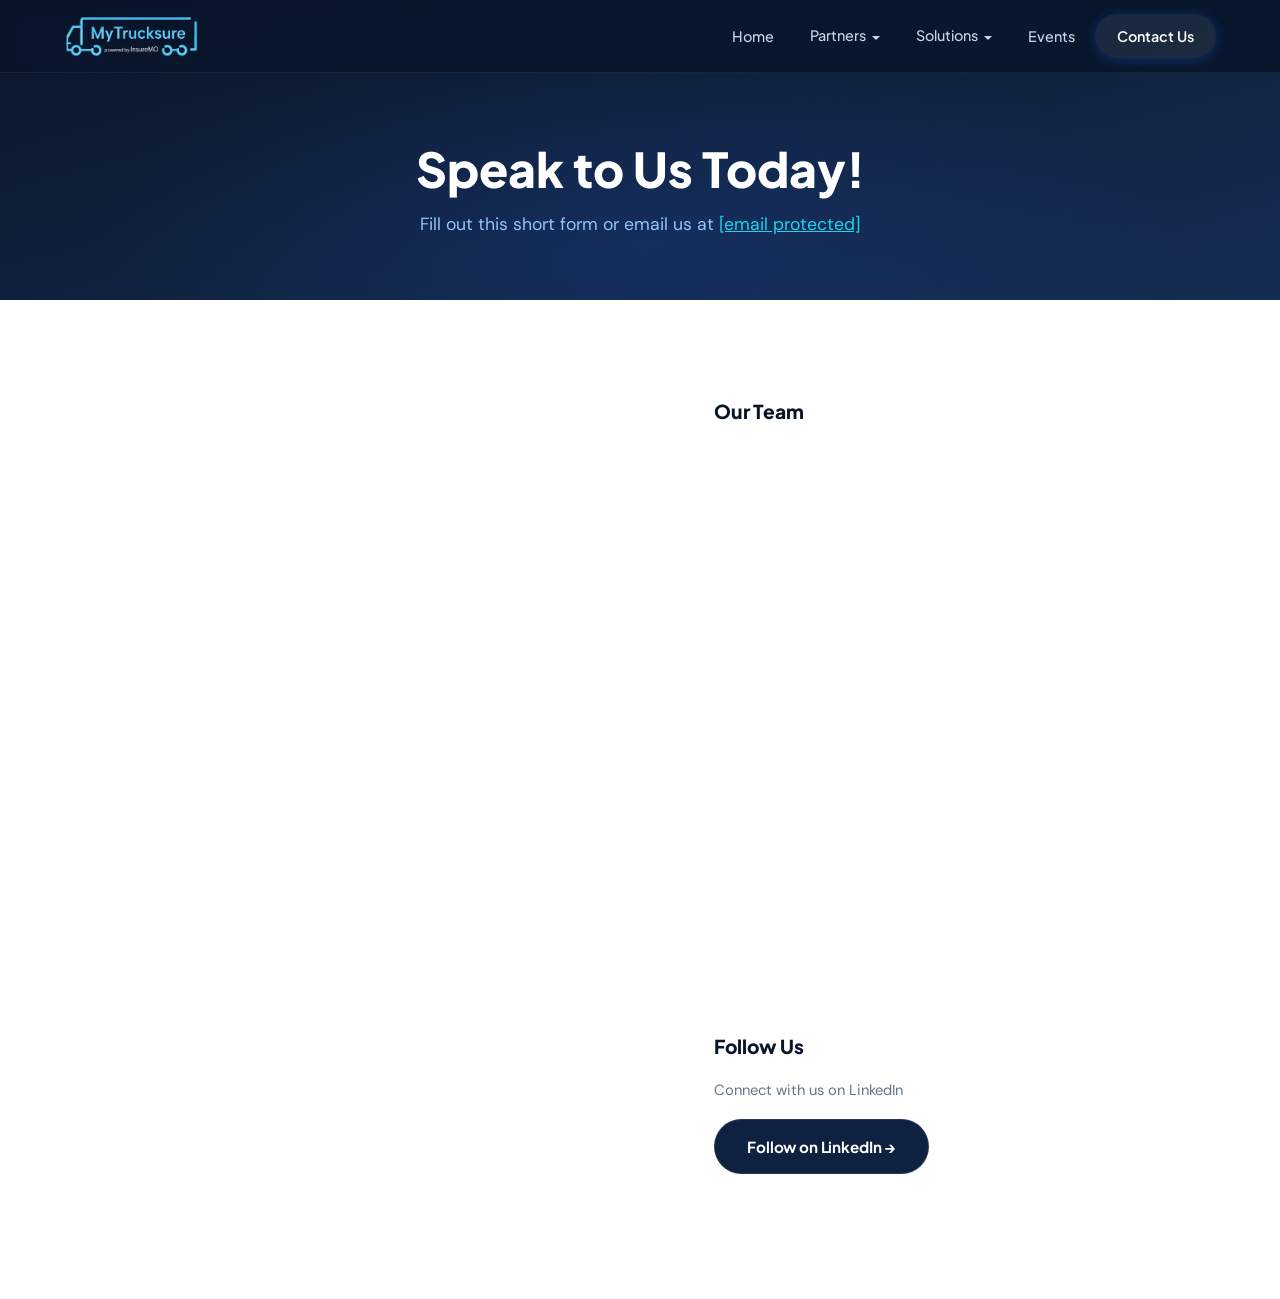
==== pages/contact.html @ fc4cf5d3 "Update contact.html" ====
<!DOCTYPE html>
<html lang="en">
<head>
<meta charset="UTF-8">
<meta name="viewport" content="width=device-width, initial-scale=1.0">
<title>Contact Us - MyTrucksure</title>
<meta name="description" content="Contact MyTrucksure for a demo or introduction discussion about our trucking insurance SaaS platform.">
<link rel="preconnect" href="https://fonts.googleapis.com">
<link rel="preconnect" href="https://fonts.gstatic.com" crossorigin>
<link href="https://fonts.googleapis.com/css2?family=Plus+Jakarta+Sans:wght@400;500;600;700;800&family=DM+Sans:wght@400;500;600&display=swap" rel="stylesheet">
<link rel="stylesheet" href="../css/styles.css">
</head>
<body>

<!-- ═══════════════ NAVBAR ═══════════════ -->
<nav class="navbar" id="navbar">
  <div class="nav-inner">
    <a class="nav-logo" href="../index.html">
      <img src="../images/MyTrucksure_logo.png" alt="MyTrucksure Logo">
    </a>
    <div class="nav-links" id="navLinks">
      <a class="nav-link" href="../index.html" data-page="home">Home</a>
      <div class="nav-dropdown">
        <a class="nav-link" href="partners.html" data-page="partners">Partners</a>
        <div class="dropdown-menu">
          <a class="dropdown-item" href="partners.html#partnerships">Partnerships</a>
          <a class="dropdown-item" href="partners.html#integrations">Integrations</a>
        </div>
      </div>
      <div class="nav-dropdown">
        <a class="nav-link" href="solutions.html" data-page="solutions">Solutions</a>
        <div class="dropdown-menu">
          <a class="dropdown-item" href="solutions.html#underwriting">Underwriting</a>
          <a class="dropdown-item" href="solutions.html#policyadmin">Policy Admin</a>
          <a class="dropdown-item" href="solutions.html#billing">Billing &amp; Payments</a>
        </div>
      </div>
      <a class="nav-link" href="events.html" data-page="events">Events</a>
      <a class="nav-link nav-cta active" href="contact.html" data-page="contact">Contact Us</a>
    </div>
    <button class="hamburger" id="hamburger" onclick="toggleMenu()" aria-label="Menu">
      <span></span><span></span><span></span>
    </button>
  </div>
</nav>

<!-- ═══════════════ CONTACT PAGE ═══════════════ -->
<section class="contact-hero">
  <div class="container">
    <h1>Speak to Us Today!</h1>
    <p>Fill out this short form or email us at <a href="/cdn-cgi/l/email-protection#0c616d7e786562226f7e697b4c6175787e796f677f797e69226f6361"><span class="__cf_email__" data-cfemail="a4c9c5d6d0cdca8ac7d6c1d3e4c9ddd0d6d1c7cfd7d1d6c18ac7cbc9">[email&#160;protected]</span></a></p>
  </div>
</section>

<section class="section-pad">
  <div class="container">
    <div class="contact-page-layout">
      <div class="contact-form-wrap reveal">
        <h2>Send Us a Message</h2>
        <p class="form-desc">A field marked with * indicates that the information is required.</p>
        <div class="form-group">
          <label class="form-label">Full Name *</label>
          <input type="text" class="form-input" placeholder="Your name">
        </div>
        <div class="form-group">
          <label class="form-label">Email *</label>
          <input type="email" class="form-input" placeholder="you@company.com">
        </div>
        <div class="form-group">
          <label class="form-label">Company</label>
          <input type="text" class="form-input" placeholder="Your company name">
        </div>
        <div class="form-group">
          <label class="form-label">Phone</label>
          <input type="tel" class="form-input" placeholder="+1 (555) 000-0000">
        </div>
        <div class="form-group">
          <label class="form-label">Message *</label>
          <textarea class="form-textarea" placeholder="Tell us about your needs..."></textarea>
        </div>
        <button class="form-submit" onclick="alert('Thank you! Your message has been received. We will get back to you shortly.')">Send Message →</button>
      </div>
      <div class="contact-sidebar">
        <h3>Our Team</h3>
        <div class="contact-person reveal">
          <h3>Martin Crew</h3>
          <span class="role">Vice President &amp; General Manager</span>
          <div class="contact-detail">📞 <a href="tel:+17735802168">+1 773 580 2168</a></div>
          <div class="contact-detail">✉️ <a href="/cdn-cgi/l/email-protection#89e4e8fbfde0e7a7eafbecfec9e4f0fdfbfceae2fafcfbeca7eae6e4"><span class="__cf_email__" data-cfemail="eb868a999f8285c588998e9cab86929f999e8880989e998ec5888486">[email&#160;protected]</span></a></div>
          <div class="contact-detail">🔗 <a href="https://www.linkedin.com/in/martin-crew-794110b/" target="_blank">LinkedIn</a></div>
        </div>
        <div class="contact-person reveal">
          <h3>Josh Linton</h3>
          <span class="role">Sales Director</span>
          <div class="contact-detail">📞 <a href="tel:+14127091909">+1 412 709 1909</a></div>
          <div class="contact-detail">✉️ <a href="/cdn-cgi/l/email-protection#1e74716d76307277706a71705e73676a6c6b7d756d6b6c7b307d7173"><span class="__cf_email__" data-cfemail="c8a2a7bba0e6a4a1a6bca7a688a5b1bcbabdaba3bbbdbaade6aba7a5">[email&#160;protected]</span></a></div>
          <div class="contact-detail">🔗 <a href="https://www.linkedin.com/in/jtlinton" target="_blank">LinkedIn</a></div>
        </div>
        <div style="margin-top: 32px;">
          <h3>Follow Us</h3>
          <p style="color: var(--slate-500); font-size: 0.92rem; margin: 8px 0 16px;">Connect with us on LinkedIn</p>
          <a class="btn btn-dark" href="https://www.linkedin.com/company/mytrucksure/?viewAsMember=true" target="_blank">Follow on LinkedIn →</a>
        </div>
      </div>
    </div>
  </div>
</section>

<!-- ═══════════════ FOOTER ════�
---- css/styles.css ----
/* ═══════════════ CSS VARIABLES ═══════════════ */
:root {
  --navy-900: #0a1628;
  --navy-800: #0f2140;
  --navy-700: #152d54;
  --navy-600: #1a3a6a;
  --blue-500: #2563eb;
  --blue-400: #3b82f6;
  --blue-300: #60a5fa;
  --blue-200: #93c5fd;
  --blue-100: #dbeafe;
  --blue-50: #eff6ff;
  --electric: #4f8fff;
  --cyan: #22d3ee;
  --slate-900: #0f172a;
  --slate-700: #334155;
  --slate-600: #475569;
  --slate-500: #64748b;
  --slate-400: #94a3b8;
  --slate-300: #cbd5e1;
  --slate-200: #e2e8f0;
  --slate-100: #f1f5f9;
  --slate-50: #f8fafc;
  --white: #ffffff;
  --font-display: 'Plus Jakarta Sans', sans-serif;
  --font-body: 'DM Sans', sans-serif;
  --shadow-sm: 0 1px 3px rgba(10,22,40,0.06);
  --shadow-md: 0 4px 20px rgba(10,22,40,0.08);
  --shadow-lg: 0 8px 40px rgba(10,22,40,0.12);
  --shadow-xl: 0 20px 60px rgba(10,22,40,0.16);
  --shadow-glow: 0 0 40px rgba(37,99,235,0.15);
  --radius-sm: 8px;
  --radius-md: 12px;
  --radius-lg: 20px;
  --radius-xl: 28px;
}

/* ═══════════════ RESET & BASE ═══════════════ */
*, *::before, *::after { margin: 0; padding: 0; box-sizing: border-box; }
html { scroll-behavior: smooth; }
body {
  font-family: var(--font-body);
  color: var(--slate-700);
  background: var(--white);
  line-height: 1.7;
  -webkit-font-smoothing: antialiased;
  overflow-x: hidden;
}
a { color: inherit; text-decoration: none; }
img { max-width: 100%; display: block; }
h1,h2,h3,h4,h5,h6 { font-family: var(--font-display); line-height: 1.2; }

/* ═══════════════ UTILITY ═══════════════ */
.container { max-width: 1200px; margin: 0 auto; padding: 0 24px; }
.section-pad { padding: 100px 0; }
.sr-only { position:absolute;width:1px;height:1px;overflow:hidden;clip:rect(0,0,0,0); }

/* ═══════════════ ANIMATIONS ═══════════════ */
@keyframes fadeUp {
  from { opacity: 0; transform: translateY(32px); }
  to { opacity: 1; transform: translateY(0); }
}
@keyframes fadeIn {
  from { opacity: 0; }
  to { opacity: 1; }
}
@keyframes slideRight {
  from { opacity: 0; transform: translateX(-40px); }
  to { opacity: 1; transform: translateX(0); }
}
@keyframes pulse-glow {
  0%, 100% { box-shadow: 0 0 20px rgba(37,99,235,0.2); }
  50% { box-shadow: 0 0 40px rgba(37,99,235,0.4); }
}
@keyframes float {
  0%, 100% { transform: translateY(0); }
  50% { transform: translateY(-12px); }
}
@keyframes grain {
  0%, 100% { transform: translate(0,0); }
  10% { transform: translate(-5%,-10%); }
  30% { transform: translate(3%,-15%); }
  50% { transform: translate(12%,9%); }
  70% { transform: translate(9%,4%); }
  90% { transform: translate(-1%,7%); }
}
@keyframes shimmer {
  0% { background-position: -200% 0; }
  100% { background-position: 200% 0; }
}
@keyframes countUp {
  from { opacity: 0; transform: translateY(10px); }
  to { opacity: 1; transform: translateY(0); }
}
.reveal {
  opacity: 0;
  transform: translateY(32px);
  transition: opacity 0.7s cubic-bezier(0.16,1,0.3,1), transform 0.7s cubic-bezier(0.16,1,0.3,1);
}
.reveal.visible {
  opacity: 1;
  transform: translateY(0);
}

/* ═══════════════ NAVBAR ═══════════════ */
.navbar {
  position: fixed; top: 0; left: 0; right: 0; z-index: 1000;
  background: rgba(10,22,40,0.85);
  backdrop-filter: blur(20px) saturate(180%);
  -webkit-backdrop-filter: blur(20px) saturate(180%);
  border-bottom: 1px solid rgba(255,255,255,0.06);
  transition: background 0.3s, box-shadow 0.3s;
}
.navbar.scrolled {
  background: rgba(10,22,40,0.95);
  box-shadow: 0 4px 30px rgba(0,0,0,0.2);
}
.nav-inner {
  max-width: 1200px; margin: 0 auto; padding: 0 24px;
  display: flex; align-items: center; justify-content: space-between;
  height: 72px;
}
.nav-logo {
  display: flex; align-items: center; gap: 10px;
  font-family: var(--font-display); font-weight: 800;
  font-size: 1.25rem; color: var(--white);
  letter-spacing: -0.02em; cursor: pointer;
}
.nav-logo img { height: 44px; width: auto; border-radius: 0; image-rendering: -webkit-optimize-contrast; }
.nav-links { display: flex; align-items: center; gap: 4px; }
.nav-link {
  color: var(--slate-300); font-size: 0.9rem; font-weight: 500;
  padding: 8px 16px; border-radius: var(--radius-sm);
  transition: color 0.2s, background 0.2s;
  cursor: pointer; position: relative;
  font-family: var(--font-display);
}
.nav-link:hover, .nav-link.active { color: var(--white); background: rgba(255,255,255,0.08); }
.nav-dropdown { position: relative; }
.nav-dropdown .nav-link::after {
  content: ''; display: inline-block; width: 0; height: 0;
  border-left: 4px solid transparent; border-right: 4px solid transparent;
  border-top: 4px solid currentColor; margin-left: 6px; vertical-align: middle;
  transition: transform 0.2s;
}
.nav-dropdown:hover .nav-link::after { transform: rotate(180deg); }
.dropdown-menu {
  position: absolute; top: calc(100% + 8px); left: 0;
  background: var(--navy-800); border: 1px solid rgba(255,255,255,0.08);
  border-radius: var(--radius-md); padding: 8px;
  min-width: 220px; opacity: 0; visibility: hidden;
  transform: translateY(-8px);
  transition: all 0.25s cubic-bezier(0.16,1,0.3,1);
  box-shadow: 0 16px 48px rgba(0,0,0,0.3);
}
.nav-dropdown:hover .dropdown-menu { opacity: 1; visibility: visible; transform: translateY(0); }
.dropdown-item {
  display: block; padding: 10px 14px; border-radius: var(--radius-sm);
  color: var(--slate-300); font-size: 0.88rem; font-weight: 500;
  transition: all 0.15s; font-family: var(--font-display); cursor: pointer;
}
.dropdown-item:hover { background: rgba(255,255,255,0.06); color: var(--white); }
.nav-cta {
  background: linear-gradient(135deg, var(--blue-500), var(--blue-400));
  color: var(--white) !important; padding: 10px 22px !important;
  border-radius: 100px !important; font-weight: 600 !important;
  box-shadow: 0 2px 12px rgba(37,99,235,0.3);
  transition: transform 0.2s, box-shadow 0.2s !important;
}
.nav-cta:hover { transform: translateY(-1px); box-shadow: 0 4px 20px rgba(37,99,235,0.4); background: linear-gradient(135deg, var(--blue-500), var(--blue-400)) !important; }
.hamburger { display: none; flex-direction: column; gap: 5px; cursor: pointer; padding: 8px; background: none; border: none; }
.hamburger span { display: block; width: 24px; height: 2px; background: var(--white); border-radius: 2px; transition: all 0.3s; }
.hamburger.open span:nth-child(1) { transform: rotate(45deg) translate(5px,5px); }
.hamburger.open span:nth-child(2) { opacity: 0; }
.hamburger.open span:nth-child(3) { transform: rotate(-45deg) translate(5px,-5px); }

/* ═══════════════ PAGE SECTIONS ═══════════════ */
/* Multi-page site: no SPA show/hide needed */

/* ═══════════════ HERO — FULL-SCREEN BACKGROUND ═══════════════ */
.hero {
  position: relative; min-height: 100vh; display: flex; align-items: center;
  justify-content: center; text-align: center;
  overflow: hidden; padding-top: 72px;
}
/* Truck background image — covers entire viewport */
.hero-bg {
  position: absolute; inset: 0; z-index: 0;
  background-image: url('../images/Heropage.jpeg');
  background-size: cover; background-position: center center;
  background-repeat: no-repeat;
  transition: opacity 0.6s ease;
}
/* Dark overlay for text readability */
.hero-bg::after {
  content: ''; position: absolute; inset: 0;
  background: linear-gradient(
    180deg,
    rgba(10,22,40,0.55) 0%,
    rgba(10,22,40,0.45) 40%,
    rgba(10,22,40,0.65) 100%
  );
}
/* Subtle vignette */
.hero-bg::before {
  content: ''; position: absolute; inset: 0; z-index: 1;
  background: radial-gradient(ellipse at center, transparent 50%, rgba(10,22,40,0.4) 100%);
}

.hero-content {
  position: relative; z-index: 2; max-width: 760px;
  animation: fadeUp 1s cubic-bezier(0.16,1,0.3,1) 0.2s both;
}
.hero-badge {
  display: inline-flex; align-items: center; gap: 8px;
  background: rgba(255,255,255,0.1); border: 1px solid rgba(255,255,255,0.15);
  padding: 8px 18px; border-radius: 100px; font-size: 0.82rem;
  color: var(--blue-200); font-weight: 600; margin-bottom: 28px;
  font-family: var(--font-display); letter-spacing: 0.04em; text-transform: uppercase;
  backdrop-filter: blur(12px);
}
.hero-badge-dot { width: 8px; height: 8px; background: var(--cyan); border-radius: 50%; animation: pulse-glow 2s ease-in-out infinite; }
.hero h1 {
  font-size: clamp(2.8rem, 6vw, 4.5rem); font-weight: 800;
  color: var(--white); letter-spacing: -0.03em; margin-bottom: 8px;
  line-height: 1.08;
  text-shadow: 0 2px 40px rgba(0,0,0,0.3);
}
.hero h1 em {
  font-style: normal;
  background: linear-gradient(135deg, var(--blue-200), var(--cyan));
  -webkit-background-clip: text; -webkit-text-fill-color: transparent;
}
.hero-sub {
  font-size: clamp(0.95rem, 1.4vw, 1.05rem); color: rgba(255,255,255,0.92);
  margin: 20px auto 36px; line-height: 1.85; max-width: 720px;
  text-shadow: 0 1px 12px rgba(0,0,0,0.3);
  font-weight: 600;
}
.hero-ctas { display: flex; gap: 16px; flex-wrap: wrap; justify-content: center; }

/* Scroll indicator */
.hero-scroll {
  position: absolute; bottom: 36px; left: 50%; transform: translateX(-50%);
  z-index: 3; text-align: center;
  animation: fadeIn 1s 1.5s both;
}
.hero-scroll-label {
  font-size: 0.72rem; font-weight: 700; color: rgba(255,255,255,0.5);
  text-transform: uppercase; letter-spacing: 0.15em;
  font-family: var(--font-display); margin-bottom: 8px;
}
.hero-scroll-arrow {
  display: block; margin: 0 auto;
  width: 20px; height: 20px;
  border-right: 2px solid rgba(255,255,255,0.4);
  border-bottom: 2px solid rgba(255,255,255,0.4);
  transform: rotate(45deg);
  animation: scrollBounce 2s ease-in-out infinite;
}
@keyframes scrollBounce {
  0%, 100% { transform: rotate(45deg) translateY(0); opacity: 0.4; }
  50% { transform: rotate(45deg) translateY(6px); opacity: 0.8; }
}

.btn {
  display: inline-flex; align-items: center; gap: 8px;
  padding: 14px 32px; border-radius: 100px; font-weight: 700;
  font-size: 0.95rem; font-family: var(--font-display);
  transition: all 0.25s cubic-bezier(0.16,1,0.3,1);
  cursor: pointer; border: none; letter-spacing: -0.01em;
}
.btn-primary {
  background: linear-gradient(135deg, var(--blue-400), var(--blue-500));
  color: var(--white); box-shadow: 0 4px 24px rgba(37,99,235,0.35);
}
.btn-primary:hover { transform: translateY(-2px); box-shadow: 0 8px 32px rgba(37,99,235,0.45); }
.btn-outline {
  background: rgba(255,255,255,0.08); color: var(--white);
  border: 1.5px solid rgba(255,255,255,0.25);
  backdrop-filter: blur(8px);
}
.btn-outline:hover { background: rgba(255,255,255,0.15); border-color: rgba(255,255,255,0.4); }
.btn-dark {
  background: var(--navy-800); color: var(--white);
  border: 1px solid rgba(255,255,255,0.1);
}
.btn-dark:hover { background: var(--navy-700); }
/* (hero visual elements removed — truck is now full-screen background) */

/* trust bar removed */

/* ═══════════════ BENEFITS ═══════════════ */
.benefits-section { background: var(--slate-50); }
/* Benefits Carousel — base styles (layout & interaction handled by inline script in index.html) */
.benefits-slide h3 { font-size: clamp(1.4rem, 3vw, 2rem); font-weight: 800; color: var(--navy-900); margin-bottom: 16px; font-family: var(--font-display); line-height: 1.15; }
.benefits-slide p { font-size: 1.05rem; color: var(--slate-500); line-height: 1.8; max-width: 580px; margin: 0 auto; }
.section-header { text-align: center; margin-bottom: 64px; }
.section-label {
  display: inline-block; font-size: 0.78rem; font-weight: 700;
  color: var(--blue-500); text-transform: uppercase; letter-spacing: 0.1em;
  margin-bottom: 16px; font-family: var(--font-display);
}
.section-title {
  font-size: clamp(2rem, 3.5vw, 2.8rem); font-weight: 800;
  color: var(--navy-900); letter-spacing: -0.03em; margin-bottom: 16px;
}
.section-desc { font-size: 1.1rem; color: var(--slate-500); max-width: 600px; margin: 0 auto; }
.benefits-grid { display: grid; grid-template-columns: repeat(auto-fit, minmax(340px,1fr)); gap: 24px; }
.benefit-card {
  background: var(--white); border: 1px solid var(--slate-200);
  border-radius: var(--radius-lg); padding: 36px;
  transition: all 0.35s cubic-bezier(0.16,1,0.3,1);
  position: relative; overflow: hidden;
}
.benefit-card::before {
  content: ''; position: absolute; top: 0; left: 0; right: 0; height: 3px;
  background: linear-gradient(90deg, var(--blue-400), var(--cyan));
  opacity: 0; transition: opacity 0.3s;
}
.benefit-card:hover { transform: translateY(-4px); box-shadow: var(--shadow-lg); border-color: var(--blue-200); }
.benefit-card:hover::before { opacity: 1; }
.benefit-icon {
  width: 52px; height: 52px; border-radius: var(--radius-md);
  background: var(--blue-50); display: flex; align-items: center; justify-content: center;
  margin-bottom: 20px; font-size: 1.4rem;
}
.benefit-card h3 { font-size: 1.1rem; font-weight: 700; color: var(--navy-900); margin-bottom: 10px; }
.benefit-card p { font-size: 0.95rem; color: var(--slate-500); line-height: 1.7; }

/* ═══════════════ COVERAGE ═══════════════ */
.coverage-section {
  background: linear-gradient(165deg, var(--navy-900), var(--navy-700));
  position: relative; overflow: hidden;
}
.coverage-section::before {
  content: ''; position: absolute; inset: 0;
  background: radial-gradient(ellipse at 70% 20%, rgba(37,99,235,0.12) 0%, transparent 60%);
}
.coverage-section .section-label { color: var(--blue-300); }
.coverage-section .section-title { color: var(--white); }
.coverage-section .section-desc { color: var(--slate-400); }
.coverage-grid { display: grid; grid-template-columns: repeat(auto-fit, minmax(320px,1fr)); gap: 28px; position: relative; z-index: 1; }
.coverage-card {
  border-radius: var(--radius-lg); padding: 36px;
  transition: all 0.4s cubic-bezier(0.16,1,0.3,1); display: flex; align-items: flex-start; gap: 18px;
  border: 1px solid transparent;
}
/* Default: ALL cards blue bg/white text */
.coverage-card:nth-child(odd) {
  background: linear-gradient(135deg, var(--blue-500), var(--blue-400));
  border-color: var(--blue-400);
}
.coverage-card:nth-child(even) {
  background: linear-gradient(135deg, var(--blue-500), var(--blue-400));
  border-color: var(--blue-400);
}
.coverage-card:nth-child(odd) h3 { color: var(--white); font-weight: 800; }
.coverage-card:nth-child(odd) p { color: rgba(255,255,255,0.85); }
.coverage-card:nth-child(even) h3 { color: var(--white); font-weight: 800; }
.coverage-card:nth-child(even) p { color: rgba(255,255,255,0.85); }
/* Hover: flip to white bg / blue text */
.coverage-card:hover {
  transform: translateY(-4px);
  box-shadow: 0 12px 40px rgba(0,0,0,0.15);
  background: var(--white) !important;
  border-color: var(--slate-200) !important;
}
.coverage-card:hover h3 { color: var(--blue-500) !important; }
.coverage-card:hover p { color: var(--slate-600) !important; }
.coverage-card:hover .coverage-icon { filter: none; }
.coverage-icon { font-size: 1.6rem; flex-shrink: 0; }
.coverage-card h3 { font-size: 1.05rem; font-weight: 800; margin-bottom: 6px; }
.coverage-card p { font-size: 0.9rem; font-weight: 600; }

/* ═══════════════ PLATFORM ═══════════════ */
.platform-section { background: var(--white); }
.platform-box {
  background: linear-gradient(135deg, var(--blue-50), var(--slate-50));
  border: 1px solid var(--blue-100); border-radius: var(--radius-xl);
  padding: 56px; position: relative; overflow: hidden;
}
.platform-box::before {
  content: ''; position: absolute; top: -50%; right: -20%; width: 400px; height: 400px;
  background: radial-gradient(circle, rgba(37,99,235,0.06) 0%, transparent 70%);
  border-radius: 50%;
}
.platform-box h2 {
  font-size: clamp(1.6rem, 3vw, 2.2rem); font-weight: 800; color: var(--navy-900);
  margin-bottom: 20px; letter-spacing: -0.02em; max-width: 800px; position: relative;
}
.platform-box h2 span { color: var(--blue-500); }
.platform-box > p {
  font-size: 1.05rem; color: var(--slate-600); line-height: 1.9;
  max-width: 820px; position: relative;
}
.platform-tech-tags { display: flex; flex-wrap: wrap; gap: 10px; margin-top: 28px; position: relative; }
.tech-tag {
  padding: 8px 18px; border-radius: 100px; font-size: 0.82rem;
  font-weight: 600; font-family: var(--font-display);
  background: var(--white); border: 1px solid var(--slate-200);
  color: var(--slate-700);
}

/* ═══════════════ CONTACT STRIP ON HOME ═══════════════ */
.contact-strip { background: var(--white); }
.contact-cards { display: grid; grid-template-columns: repeat(auto-fit, minmax(300px,1fr)); gap: 28px; }
.contact-person {
  background: var(--slate-50); border: 1px solid var(--slate-200);
  border-radius: var(--radius-lg); padding: 36px;
  transition: all 0.3s;
}
.contact-person:hover { box-shadow: var(--shadow-md); border-color: var(--blue-200); }
.contact-person h3 { font-size: 1.15rem; font-weight: 800; color: var(--navy-900); margin-bottom: 2px; }
.contact-person .role { font-size: 0.88rem; color: var(--blue-500); font-weight: 600; font-style: italic; margin-bottom: 18px; display: block; }
.contact-detail { display: flex; align-items: center; gap: 10px; padding: 6px 0; font-size: 0.92rem; color: var(--slate-600); }
.contact-detail a { color: var(--blue-500); font-weight: 500; }
.contact-detail a:hover { text-decoration: underline; }

/* ═══════════════ LINKEDIN CTA ═══════════════ */
.linkedin-section {
  background: linear-gradient(135deg, var(--navy-900), var(--blue-500));
  text-align: center; position: relative; overflow: hidden;
}
.linkedin-section::before {
  content: ''; position: absolute; inset: 0;
  background: radial-gradient(ellipse at center, rgba(37,99,235,0.15) 0%, transparent 70%);
}
.linkedin-section h2 { color: var(--white); font-size: 2rem; font-weight: 800; margin-bottom: 12px; position: relative; }
.linkedin-section p { color: var(--blue-200); font-size: 1.05rem; margin-bottom: 28px; position: relative; }
.linkedin-section .btn { position: relative; }

/* ═══════════════ PARTNERS PAGE ═══════════════ */
.partners-hero {
  padding: 140px 0 60px;
  background: linear-gradient(165deg, var(--navy-900), var(--navy-700));
  text-align: center; position: relative; overflow: hidden;
}
.partners-hero::before {
  content: ''; position: absolute; inset: 0;
  background: radial-gradient(ellipse at 50% 80%, rgba(37,99,235,0.15) 0%, transparent 60%);
}
.partners-hero h1 { font-size: clamp(2rem, 4vw, 3rem); font-weight: 800; color: var(--white); position: relative; margin-bottom: 12px; }
.partners-hero p { color: var(--blue-200); font-size: 1.1rem; max-width: 600px; margin: 0 auto; position: relative; }
.partners-intro {
  max-width: 780px; margin: 0 auto; text-align: center;
  font-size: 1.05rem; color: var(--slate-600); line-height: 1.8;
  padding: 48px 24px 0;
}
.partners-grid { display: grid; grid-template-columns: repeat(auto-fit, minmax(340px,1fr)); gap: 28px; }
.partner-card {
  background: var(--white); border: 1px solid var(--slate-200);
  border-radius: var(--radius-lg); padding: 36px;
  transition: all 0.35s cubic-bezier(0.16,1,0.3,1);
  display: flex; flex-direction: column;
}
.partner-card:hover { transform: translateY(-4px); box-shadow: var(--shadow-lg); border-color: var(--blue-200); }
.partner-logo-wrap { height: 80px; display: flex; align-items: center; justify-content: center; margin-bottom: 20px; padding: 10px; background: var(--slate-50); border-radius: var(--radius-sm); }
.partner-logo-wrap img { max-height: 56px; max-width: 160px; width: auto; object-fit: contain; }
.partner-card h3 { font-size: 1.1rem; font-weight: 800; color: var(--navy-900); margin-bottom: 4px; }
.partner-card .partner-tag { font-size: 0.82rem; font-weight: 700; color: var(--blue-500); margin-bottom: 14px; display: block; }
.partner-card p { font-size: 0.92rem; color: var(--slate-500); line-height: 1.7; flex: 1; }
.partner-card .partner-link {
  display: inline-flex; align-items: center; gap: 6px;
  margin-top: 18px; color: var(--blue-500); font-weight: 600; font-size: 0.88rem;
  transition: gap 0.2s;
}
.partner-card:hover .partner-link { gap: 10px; }

/* ═══════════════ SOLUTIONS PAGE ═══════════════ */
.solutions-hero {
  padding: 140px 0 60px;
  background: linear-gradient(165deg, var(--navy-900), var(--navy-700));
  text-align: center; position: relative; overflow: hidden;
}
.solutions-hero::before {
  content: ''; position: absolute; inset: 0;
  background: radial-gradient(ellipse at 50% 80%, rgba(37,99,235,0.15) 0%, transparent 60%);
}
.solutions-hero h1 { font-size: clamp(2rem, 4vw, 3rem); font-weight: 800; color: var(--white); position: relative; margin-bottom: 12px; }
.solutions-hero p { color: var(--blue-200); font-size: 1.1rem; max-width: 600px; margin: 0 auto; position: relative; }
.solution-block { padding: 80px 0; border-bottom: 1px solid var(--slate-200); }
.solution-block:last-child { border-bottom: none; }
.solution-block:nth-child(even) { background: var(--slate-50); }
.solution-layout { display: grid; grid-template-columns: 1fr 1fr; gap: 60px; align-items: center; }
.solution-layout.reverse { direction: rtl; }
.solution-layout.reverse > * { direction: ltr; }
.solution-content h2 {
  font-size: clamp(1.8rem, 3vw, 2.4rem); font-weight: 800;
  color: var(--navy-900); margin-bottom: 8px; letter-spacing: -0.02em;
}
.solution-content .solution-subtitle {
  font-size: 1rem; color: var(--blue-500); font-weight: 600;
  margin-bottom: 24px; font-family: var(--font-display);
}
.solution-features { list-style: none; display: flex; flex-direction: column; gap: 14px; }
.solution-features li {
  display: flex; align-items: flex-start; gap: 12px;
  font-size: 0.95rem; color: var(--slate-600); line-height: 1.6;
}
.solution-features li::before {
  content: '✓'; color: var(--blue-500); font-weight: 800; flex-shrink: 0;
  width: 24px; height: 24px; display: flex; align-items: center; justify-content: center;
  background: var(--blue-50); border-radius: 50%; font-size: 0.8rem;
}
.solution-visual {
  background: linear-gradient(135deg, var(--blue-50), var(--slate-100));
  border-radius: var(--radius-xl); padding: 40px; display: flex;
  align-items: center; justify-content: center; min-height: 300px;
  border: 1px solid var(--blue-100);
}
.solution-visual img { max-width: 100%; border-radius: var(--radius-md); }

/* ═══════════════ EVENTS PAGE ═══════════════ */
.events-hero {
  padding: 140px 0 60px;
  background: linear-gradient(165deg, var(--navy-900), var(--navy-700));
  text-align: center; position: relative; overflow: hidden;
}
.events-hero::before {
  content: ''; position: absolute; inset: 0;
  background: radial-gradient(ellipse at 50% 80%, rgba(37,99,235,0.15) 0%, transparent 60%);
}
.events-hero h1 { font-size: clamp(2rem, 4vw, 3rem); font-weight: 800; color: var(--white); position: relative; margin-bottom: 12px; }
.events-hero p { color: var(--blue-200); font-size: 1.1rem; max-width: 600px; margin: 0 auto; position: relative; }
.events-grid { display: grid; grid-template-columns: repeat(auto-fit, minmax(340px,1fr)); gap: 28px; }
.event-card {
  background: var(--white); border: 1px solid var(--slate-200);
  border-radius: var(--radius-lg); overflow: hidden;
  transition: all 0.35s cubic-bezier(0.16,1,0.3,1);
  cursor: pointer;
}
.event-card:hover { transform: translateY(-4px); box-shadow: var(--shadow-lg); border-color: var(--blue-200); }
.event-card-top {
  background: linear-gradient(135deg, var(--navy-800), var(--navy-700));
  padding: 28px 32px; position: relative;
}
.event-date {
  font-size: 0.82rem; font-weight: 700; color: var(--blue-300);
  font-family: var(--font-display); text-transform: uppercase;
  letter-spacing: 0.05em; margin-bottom: 8px;
}
.event-card h3 { font-size: 1.2rem; font-weight: 800; color: var(--white); }
.event-card-body { padding: 24px 32px; }
.event-card-body p { font-size: 0.92rem; color: var(--slate-500); line-height: 1.7; }
.event-card { display: flex; flex-direction: column; }
.event-card-body { flex: 1; }
.event-card-footer {
  padding: 0 32px 24px;
  display: flex; justify-content: space-between; align-items: center;
  margin-top: auto;
}
/* Event logo overlay on hover — covers entire card above footer */
.event-card { position: relative; }
.event-card-logo {
  position: absolute; top: 0; left: 0; right: 0; bottom: 60px;
  display: flex; align-items: center; justify-content: center;
  background: rgba(10,22,40,0.92); backdrop-filter: blur(8px);
  opacity: 0; transition: opacity 0.4s ease;
  border-radius: var(--radius-lg) var(--radius-lg) 0 0;
  z-index: 5;
}
.event-card-logo img { max-height: 100px; max-width: 280px; object-fit: contain; filter: brightness(1.15); }
.event-card:hover .event-card-logo { opacity: 1; }
.event-location { font-size: 0.82rem; color: var(--slate-400); font-weight: 500; }
.event-location::before { content: '📍 '; }
.event-read-more {
  font-size: 0.85rem; color: var(--blue-500); font-weight: 600;
  font-family: var(--font-display);
  display: inline-flex; align-items: center; gap: 4px;
  transition: gap 0.2s;
}
.event-card:hover .event-read-more { gap: 8px; }

/* ═══════════════ EVENT DETAIL VIEW ═══════════════ */
.event-detail-page {
  padding-top: 72px;
}
.breadcrumb {
  background: var(--slate-50); border-bottom: 1px solid var(--slate-200);
  padding: 14px 0;
}
.breadcrumb-inner {
  display: flex; align-items: center; gap: 8px;
  font-size: 0.85rem; color: var(--slate-500);
  font-family: var(--font-display);
}
.breadcrumb-link {
  color: var(--blue-500); cursor: pointer; font-weight: 500;
  transition: color 0.2s;
}
.breadcrumb-link:hover { color: var(--navy-900); text-decoration: underline; }
.breadcrumb-sep { color: var(--slate-400); }
.breadcrumb-current { color: var(--slate-700); font-weight: 600; }

.event-detail-hero {
  background: linear-gradient(165deg, var(--navy-900), var(--navy-700));
  padding: 80px 0 60px; text-align: center;
  position: relative; overflow: hidden;
}
.event-detail-hero::before {
  content: ''; position: absolute; inset: 0;
  background: radial-gradient(ellipse at 50% 80%, rgba(37,99,235,0.15) 0%, transparent 60%);
}
.event-detail-hero h1 {
  font-size: clamp(2rem, 4vw, 3rem); font-weight: 800;
  color: var(--white); position: relative; margin-bottom: 12px;
}
.event-detail-logo { margin: 0 auto 20px; max-height: 90px; object-fit: contain; position: relative; }
.event-detail-meta {
  display: flex; align-items: center; justify-content: center; gap: 24px;
  position: relative; flex-wrap: wrap;
}
.event-detail-meta span {
  font-size: 0.95rem; color: var(--blue-200); font-weight: 500;
}
.event-detail-body {
  max-width: 720px; margin: 0 auto; padding: 60px 24px 80px;
}
.event-detail-body p {
  font-size: 1.05rem; color: var(--slate-600); line-height: 1.9;
  margin-bottom: 20px;
}
.event-detail-body a {
  color: var(--blue-500); text-decoration: underline;
}
.event-detail-nav {
  display: flex; justify-content: space-between; align-items: center;
  border-top: 1px solid var(--slate-200);
  padding-top: 32px; margin-top: 40px;
}
.event-nav-btn {
  display: flex; align-items: center; gap: 8px;
  color: var(--blue-500); font-weight: 600; font-size: 0.92rem;
  font-family: var(--font-display); cursor: pointer;
  padding: 10px 20px; border-radius: 100px;
  background: var(--blue-50); border: 1px solid var(--blue-100);
  transition: all 0.2s;
}
.event-nav-btn:hover { background: var(--blue-100); }
.event-nav-btn.disabled { opacity: 0.3; pointer-events: none; }
.event-back-btn {
  display: inline-flex; align-items: center; gap: 8px;
  color: var(--blue-500); font-weight: 600; font-size: 0.92rem;
  font-family: var(--font-display); cursor: pointer;
  margin-bottom: 32px;
  transition: gap 0.2s;
}
.event-back-btn:hover { gap: 12px; }

/* ═══════════════ CONTACT PAGE ═══════════════ */
.contact-hero {
  padding: 140px 0 60px;
  background: linear-gradient(165deg, var(--navy-900), var(--navy-700));
  text-align: center; position: relative; overflow: hidden;
}
.contact-hero::before {
  content: ''; position: absolute; inset: 0;
  background: radial-gradient(ellipse at 50% 80%, rgba(37,99,235,0.15) 0%, transparent 60%);
}
.contact-hero h1 { font-size: clamp(2rem, 4vw, 3rem); font-weight: 800; color: var(--white); position: relative; margin-bottom: 12px; }
.contact-hero p { color: var(--blue-200); font-size: 1.1rem; max-width: 600px; margin: 0 auto; position: relative; }
.contact-hero p a { color: var(--cyan); text-decoration: underline; }
.contact-page-layout { display: grid; grid-template-columns: 1.2fr 1fr; gap: 48px; align-items: start; }
.contact-form-wrap {
  background: var(--white); border: 1px solid var(--slate-200);
  border-radius: var(--radius-xl); padding: 48px;
  box-shadow: var(--shadow-md);
}
.contact-form-wrap h2 { font-size: 1.5rem; font-weight: 800; color: var(--navy-900); margin-bottom: 8px; }
.contact-form-wrap .form-desc { color: var(--slate-500); margin-bottom: 32px; font-size: 0.95rem; }
.form-group { margin-bottom: 20px; }
.form-label {
  display: block; font-size: 0.85rem; font-weight: 600; color: var(--slate-700);
  margin-bottom: 6px; font-family: var(--font-display);
}
.form-input, .form-textarea {
  width: 100%; padding: 12px 16px; border: 1.5px solid var(--slate-200);
  border-radius: var(--radius-sm); font-family: var(--font-body);
  font-size: 0.95rem; color: var(--slate-700);
  transition: border-color 0.2s, box-shadow 0.2s;
  background: var(--slate-50);
}
.form-input:focus, .form-textarea:focus {
  outline: none; border-color: var(--blue-400);
  box-shadow: 0 0 0 3px rgba(37,99,235,0.1);
  background: var(--white);
}
.form-textarea { min-height: 120px; resize: vertical; }
.form-submit {
  background: linear-gradient(135deg, var(--blue-500), var(--blue-400));
  color: var(--white); border: none; padding: 14px 36px;
  border-radius: 100px; font-weight: 700; font-size: 1rem;
  font-family: var(--font-display); cursor: pointer;
  transition: all 0.25s; box-shadow: 0 4px 24px rgba(37,99,235,0.3);
}
.form-submit:hover { transform: translateY(-2px); box-shadow: 0 8px 32px rgba(37,99,235,0.45); }
.contact-sidebar h3 { font-size: 1.2rem; font-weight: 800; color: var(--navy-900); margin-bottom: 20px; }
.contact-sidebar .contact-person { margin-bottom: 20px; }

/* ═══════════════ FOOTER ═══════════════ */
.site-footer {
  background: var(--navy-900); padding: 48px 0 32px;
  border-top: 1px solid rgba(255,255,255,0.06);
}
.footer-inner {
  display: flex; align-items: center; justify-content: space-between;
  flex-wrap: wrap; gap: 16px;
}
.footer-text { color: var(--slate-500); font-size: 0.88rem; }
.footer-links { display: flex; align-items: center; gap: 20px; flex-wrap: wrap; }
.footer-links a {
  color: var(--slate-400); font-size: 0.85rem; font-weight: 500;
  font-family: var(--font-display); transition: color 0.2s;
}
.footer-links a:hover { color: var(--blue-300); }
.footer-powered {
  display: flex; align-items: center; gap: 8px;
  font-size: 0.85rem; color: var(--slate-500);
  font-family: var(--font-display);
}
.footer-powered a {
  color: var(--blue-300); font-weight: 600;
  transition: color 0.2s;
}
.footer-powered a:hover { color: var(--cyan); text-decoration: underline; }

/* ═══════════════ RESPONSIVE ═══════════════ */
@media (max-width: 900px) {
  .hero-content { padding: 0 12px; }
  .solution-layout, .solution-layout.reverse { grid-template-columns: 1fr; direction: ltr; }
  .contact-page-layout { grid-template-columns: 1fr; }
  .nav-links { display: none; }
  .hamburger { display: flex; }
  .nav-links.open {
    display: flex; flex-direction: column; position: absolute;
    top: 72px; left: 0; right: 0; background: var(--navy-900);
    padding: 16px 24px; gap: 8px; border-bottom: 1px solid rgba(255,255,255,0.06);
  }
  .nav-dropdown:hover .dropdown-menu { position: static; transform: none; opacity: 1; visibility: visible; box-shadow: none; background: transparent; border: none; padding-left: 16px; }
  .partners-grid, .events-grid { grid-template-columns: 1fr; }
  .carousel-nav.prev { left: -8px; }
  .carousel-nav.next { right: -8px; }
  .footer-inner { flex-direction: column; text-align: center; }
  .nav-logo img { height: 32px; width: auto; }
}
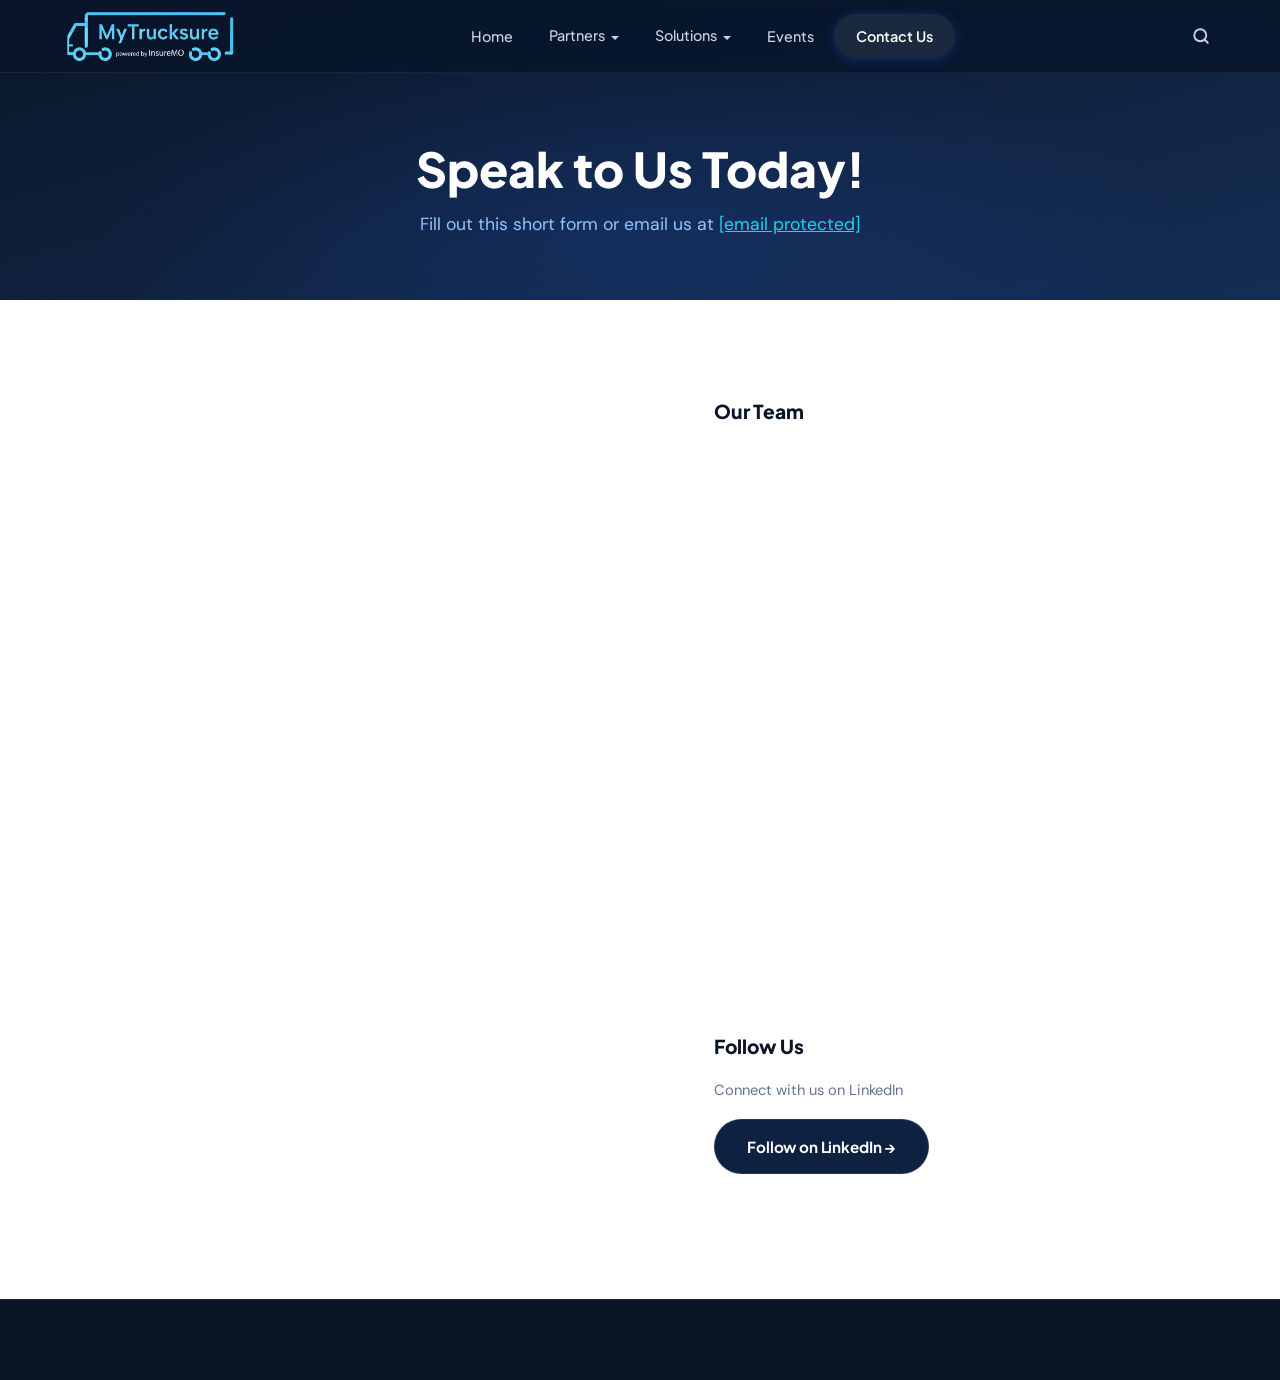
==== commit 9f181935: "Update contact.html" ====
--- a/pages/contact.html
+++ b/pages/contact.html
@@ -38,6 +38,12 @@
       <a class="nav-link" href="events.html" data-page="events">Events</a>
       <a class="nav-link nav-cta active" href="contact.html" data-page="contact">Contact Us</a>
     </div>
+    <div class="nav-search-form" id="navSearchForm">
+      <button class="nav-search-btn" id="navSearchBtn" aria-label="Search">
+        <svg width="18" height="18" viewBox="0 0 24 24" fill="none" stroke="currentColor" stroke-width="2.5" stroke-linecap="round" stroke-linejoin="round"><circle cx="11" cy="11" r="8"/><line x1="21" y1="21" x2="16.65" y2="16.65"/></svg>
+      </button>
+      <input type="text" id="navSearchInput" placeholder="Search…" autocomplete="off">
+    </div>
     <button class="hamburger" id="hamburger" onclick="toggleMenu()" aria-label="Menu">
       <span></span><span></span><span></span>
     </button>
@@ -48,7 +54,7 @@
 <section class="contact-hero">
   <div class="container">
     <h1>Speak to Us Today!</h1>
-    <p>Fill out this short form or email us at <a href="/cdn-cgi/l/email-protection#0c616d7e786562226f7e697b4c6175787e796f677f797e69226f6361"><span class="__cf_email__" data-cfemail="a4c9c5d6d0cdca8ac7d6c1d3e4c9ddd0d6d1c7cfd7d1d6c18ac7cbc9">[email&#160;protected]</span></a></p>
+    <p>Fill out this short form or email us at <a href="/cdn-cgi/l/email-protection#24494556504d4a0a4756415364495d505651474f575156410a474b49"><span class="__cf_email__" data-cfemail="e885899a9c8186c68b9a8d9fa885919c9a9d8b839b9d9a8dc68b8785">[email&#160;protected]</span></a></p>
   </div>
 </section>
 
@@ -75,7 +81,7 @@
           <input type="tel" class="form-input" placeholder="+1 (555) 000-0000">
         </div>
         <div class="form-group">
-          <label class="form-label">Message *</label>
+          <label class="form-label">Message</label>
           <textarea class="form-textarea" placeholder="Tell us about your needs..."></textarea>
         </div>
         <button class="form-submit" onclick="alert('Thank you! Your message has been received. We will get back to you shortly.')">Send Message →</button>
@@ -86,14 +92,14 @@
           <h3>Martin Crew</h3>
           <span class="role">Vice President &amp; General Manager</span>
           <div class="contact-detail">📞 <a href="tel:+17735802168">+1 773 580 2168</a></div>
-          <div class="contact-detail">✉️ <a href="/cdn-cgi/l/email-protection#89e4e8fbfde0e7a7eafbecfec9e4f0fdfbfceae2fafcfbeca7eae6e4"><span class="__cf_email__" data-cfemail="eb868a999f8285c588998e9cab86929f999e8880989e998ec5888486">[email&#160;protected]</span></a></div>
+          <div class="contact-detail">✉️ <a href="/cdn-cgi/l/email-protection#3855594a4c5156165b4a5d4f7855414c4a4d5b534b4d4a5d165b5755"><span class="__cf_email__" data-cfemail="bfd2decdcbd6d191dccddac8ffd2c6cbcdcadcd4cccacdda91dcd0d2">[email&#160;protected]</span></a></div>
           <div class="contact-detail">🔗 <a href="https://www.linkedin.com/in/martin-crew-794110b/" target="_blank">LinkedIn</a></div>
         </div>
         <div class="contact-person reveal">
           <h3>Josh Linton</h3>
           <span class="role">Sales Director</span>
           <div class="contact-detail">📞 <a href="tel:+14127091909">+1 412 709 1909</a></div>
-          <div class="contact-detail">✉️ <a href="/cdn-cgi/l/email-protection#1e74716d76307277706a71705e73676a6c6b7d756d6b6c7b307d7173"><span class="__cf_email__" data-cfemail="c8a2a7bba0e6a4a1a6bca7a688a5b1bcbabdaba3bbbdbaade6aba7a5">[email&#160;protected]</span></a></div>
+          <div class="contact-detail">✉️ <a href="/cdn-cgi/l/email-protection#8be1e4f8e3a5e7e2e5ffe4e5cbe6f2fff9fee8e0f8fef9eea5e8e4e6"><span class="__cf_email__" data-cfemail="f2989d819adc9e9b9c869d9cb29f8b868087919981878097dc919d9f">[email&#160;protected]</span></a></div>
           <div class="contact-detail">🔗 <a href="https://www.linkedin.com/in/jtlinton" target="_blank">LinkedIn</a></div>
         </div>
         <div style="margin-top: 32px;">
@@ -106,4 +112,9 @@
   </div>
 </section>
 
-<!-- ═══════════════ FOOTER ════�
+<!-- ═══════════════ FOOTER ═══════════════ -->
+<footer class="site-footer">
+  <div class="container">
+    <div class="footer-inner">
+      <div class="footer-logo">
+        <a href="../index.html"><img src="../images/My
--- a/css/styles.css
+++ b/css/styles.css
@@ -126,7 +126,7 @@
   font-size: 1.25rem; color: var(--white);
   letter-spacing: -0.02em; cursor: pointer;
 }
-.nav-logo img { height: 44px; width: auto; border-radius: 0; image-rendering: -webkit-optimize-contrast; }
+.nav-logo img { height: 56px; width: auto; border-radius: 0; image-rendering: -webkit-optimize-contrast; }
 .nav-links { display: flex; align-items: center; gap: 4px; }
 .nav-link {
   color: var(--slate-300); font-size: 0.9rem; font-weight: 500;
@@ -208,8 +208,10 @@
 }
 
 .hero-content {
-  position: relative; z-index: 2; max-width: 760px;
+  position: relative; z-index: 2; max-width: 960px;  /* was 760px */
   animation: fadeUp 1s cubic-bezier(0.16,1,0.3,1) 0.2s both;
+  display: flex; flex-direction: column; align-items: center; justify-content: center;
+  width: 100%;
 }
 .hero-badge {
   display: inline-flex; align-items: center; gap: 8px;
@@ -221,10 +223,14 @@
 }
 .hero-badge-dot { width: 8px; height: 8px; background: var(--cyan); border-radius: 50%; animation: pulse-glow 2s ease-in-out infinite; }
 .hero h1 {
-  font-size: clamp(2.8rem, 6vw, 4.5rem); font-weight: 800;
+  font-size: clamp(1.5rem, 3.2vw, 2.8rem);  /* sized to keep full title on one line */
+  font-weight: 800;
   color: var(--white); letter-spacing: -0.03em; margin-bottom: 8px;
   line-height: 1.08;
   text-shadow: 0 2px 40px rgba(0,0,0,0.3);
+  white-space: nowrap;
+  text-align: center;
+  width: 100%;
 }
 .hero h1 em {
   font-style: normal;
@@ -292,9 +298,14 @@
 
 /* ═══════════════ BENEFITS ═══════════════ */
 .benefits-section { background: var(--slate-50); }
-/* Benefits Carousel — base styles (layout & interaction handled by inline script in index.html) */
-.benefits-slide h3 { font-size: clamp(1.4rem, 3vw, 2rem); font-weight: 800; color: var(--navy-900); margin-bottom: 16px; font-family: var(--font-display); line-height: 1.15; }
-.benefits-slide p { font-size: 1.05rem; color: var(--slate-500); line-height: 1.8; max-width: 580px; margin: 0 auto; }
+/* Benefits Carousel — layout handled by inline <style> in index.html */
+/* Only typography and colors defined here (no display, no layout, no animation) */
+.benefits-slide h3 {
+  font-size: 1.15rem; font-weight: 800; color: var(--navy-900);
+  margin-bottom: 8px; font-family: var(--font-display); line-height: 1.3;
+  white-space: nowrap;
+}
+.benefits-slide p { font-size: 0.95rem; color: var(--slate-500); line-height: 1.7; max-width: 580px; margin: 0 auto; }
 .section-header { text-align: center; margin-bottom: 64px; }
 .section-label {
   display: inline-block; font-size: 0.78rem; font-weight: 700;
@@ -708,9 +719,11 @@
   flex-wrap: wrap; gap: 16px;
 }
 .footer-text { color: var(--slate-500); font-size: 0.88rem; }
+.footer-logo { display: flex; align-items: center; }
+.footer-logo img { height: 48px; width: auto; image-rendering: -webkit-optimize-contrast; }
 .footer-links { display: flex; align-items: center; gap: 20px; flex-wrap: wrap; }
 .footer-links a {
-  color: var(--slate-400); font-size: 0.85rem; font-weight: 500;
+  color: var(--slate-400); font-size: 0.88rem; font-weight: 500;
   font-family: var(--font-display); transition: color 0.2s;
 }
 .footer-links a:hover { color: var(--blue-300); }
@@ -728,6 +741,7 @@
 /* ═══════════════ RESPONSIVE ═══════════════ */
 @media (max-width: 900px) {
   .hero-content { padding: 0 12px; }
+  .hero h1 { white-space: normal; font-size: clamp(1.4rem, 5vw, 2rem); }
   .solution-layout, .solution-layout.reverse { grid-template-columns: 1fr; direction: ltr; }
   .contact-page-layout { grid-template-columns: 1fr; }
   .nav-links { display: none; }
@@ -742,5 +756,137 @@
   .carousel-nav.prev { left: -8px; }
   .carousel-nav.next { right: -8px; }
   .footer-inner { flex-direction: column; text-align: center; }
-  .nav-logo img { height: 32px; width: auto; }
-}
+  .nav-logo img { height: 40px; width: auto; }
+}
+
+/* ═══════════════ SITE SEARCH ═══════════════ */
+
+/* Navbar search icon button */
+.nav-search-btn {
+  background: none;
+  border: none;
+  color: var(--slate-300);
+  cursor: pointer;
+  padding: 6px;
+  margin-left: 4px;
+  display: flex;
+  align-items: center;
+  transition: color .2s;
+  order: 10;
+}
+.nav-search-btn:hover { color: var(--white); }
+@media (max-width: 900px) {
+  .nav-search-btn { margin-left: auto; margin-right: 8px; }
+}
+
+/* ── Search Page ── */
+.search-page-section {
+  padding-top: 120px;
+  padding-bottom: 80px;
+  min-height: 60vh;
+}
+.search-bar-wrap {
+  position: relative;
+  max-width: 800px;
+  margin: 0 auto 40px;
+}
+.search-bar-icon {
+  position: absolute;
+  left: 20px;
+  top: 50%;
+  transform: translateY(-50%);
+  color: var(--slate-400);
+  pointer-events: none;
+}
+.search-bar-input {
+  width: 100%;
+  font-family: var(--font-display);
+  font-size: 1.1rem;
+  padding: 16px 20px 16px 52px;
+  border: 2px solid var(--blue-300);
+  border-radius: 12px;
+  outline: none;
+  background: var(--white);
+  color: var(--slate-900);
+  transition: border-color .2s, box-shadow .2s;
+}
+.search-bar-input:focus {
+  border-color: var(--blue-500);
+  box-shadow: 0 0 0 4px rgba(37,99,235,0.1);
+}
+.search-bar-input::placeholder { color: var(--slate-400); }
+
+/* Results list */
+.search-page-results {
+  max-width: 800px;
+  margin: 0 auto;
+}
+.search-page-result {
+  display: block;
+  padding: 20px 0;
+  border-bottom: 1px solid var(--slate-200);
+  text-decoration: none;
+  color: inherit;
+  transition: background .15s;
+}
+.search-page-result:first-child { border-top: 1px solid var(--slate-200); }
+.search-page-result:hover { background: var(--slate-50); }
+.search-page-result-title {
+  font-family: var(--font-display);
+  font-size: 1.1rem;
+  font-weight: 700;
+  color: var(--slate-900);
+  margin: 0 0 8px;
+}
+.search-page-result-snippet {
+  font-size: 0.92rem;
+  line-height: 1.65;
+  color: var(--slate-600);
+  margin: 0;
+}
+.search-page-empty {
+  text-align: center;
+  color: var(--slate-400);
+  padding: 40px 0;
+  font-size: 1rem;
+}
+
+/* Highlight matches — yellow background like the screenshot */
+.search-highlight {
+  background: #ffeb3b;
+  color: inherit;
+  padding: 1px 2px;
+  border-radius: 2px;
+}
+
+/* ── Navbar search form (inline, appears on all pages) ── */
+.nav-search-form {
+  display: flex;
+  align-items: center;
+  margin-left: 8px;
+  position: relative;
+  order: 10;
+}
+.nav-search-form input {
+  width: 0;
+  opacity: 0;
+  padding: 0;
+  border: none;
+  font-family: var(--font-display);
+  font-size: 0.85rem;
+  background: rgba(255,255,255,0.1);
+  color: var(--white);
+  border-radius: 6px;
+  transition: width .3s, opacity .3s, padding .3s;
+  outline: none;
+}
+.nav-search-form input::placeholder { color: var(--slate-400); }
+.nav-search-form.expanded input {
+  width: 180px;
+  opacity: 1;
+  padding: 6px 12px;
+}
+@media (max-width: 900px) {
+  .nav-search-form { margin-left: auto; margin-right: 8px; }
+  .nav-search-form.expanded input { width: 140px; }
+}
